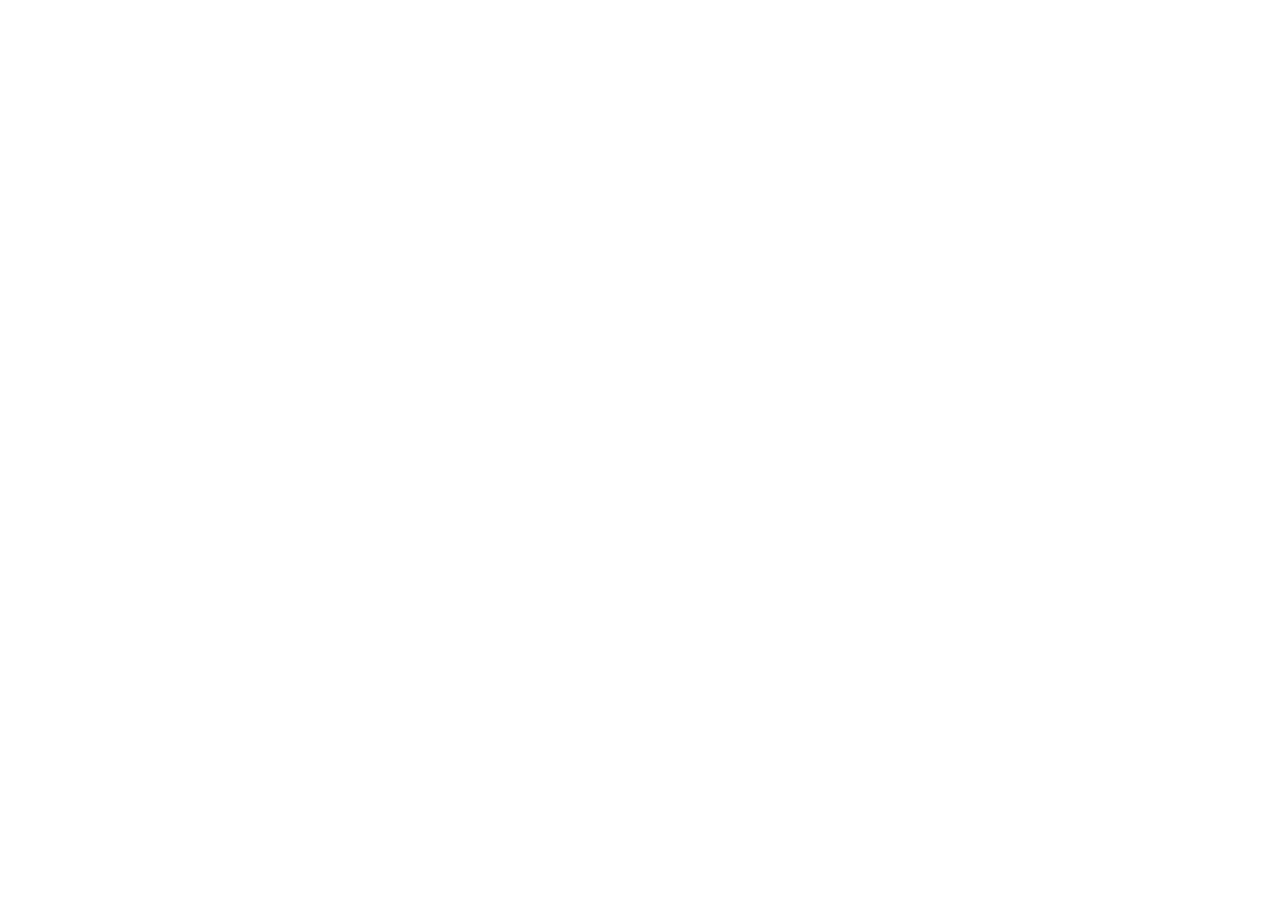
==== index.html @ 35a01bd8 "script file" ====
<!DOCTYPE html>
<html lang="en">
<head>
    <meta charset="UTF-8">
    <meta name="viewport" content="width=device-width, initial-scale=1.0">
    <title>Java Script Basic</title>
</head>
<body>
    
     
    <script src="./script.js"></script>
</body>
</html>
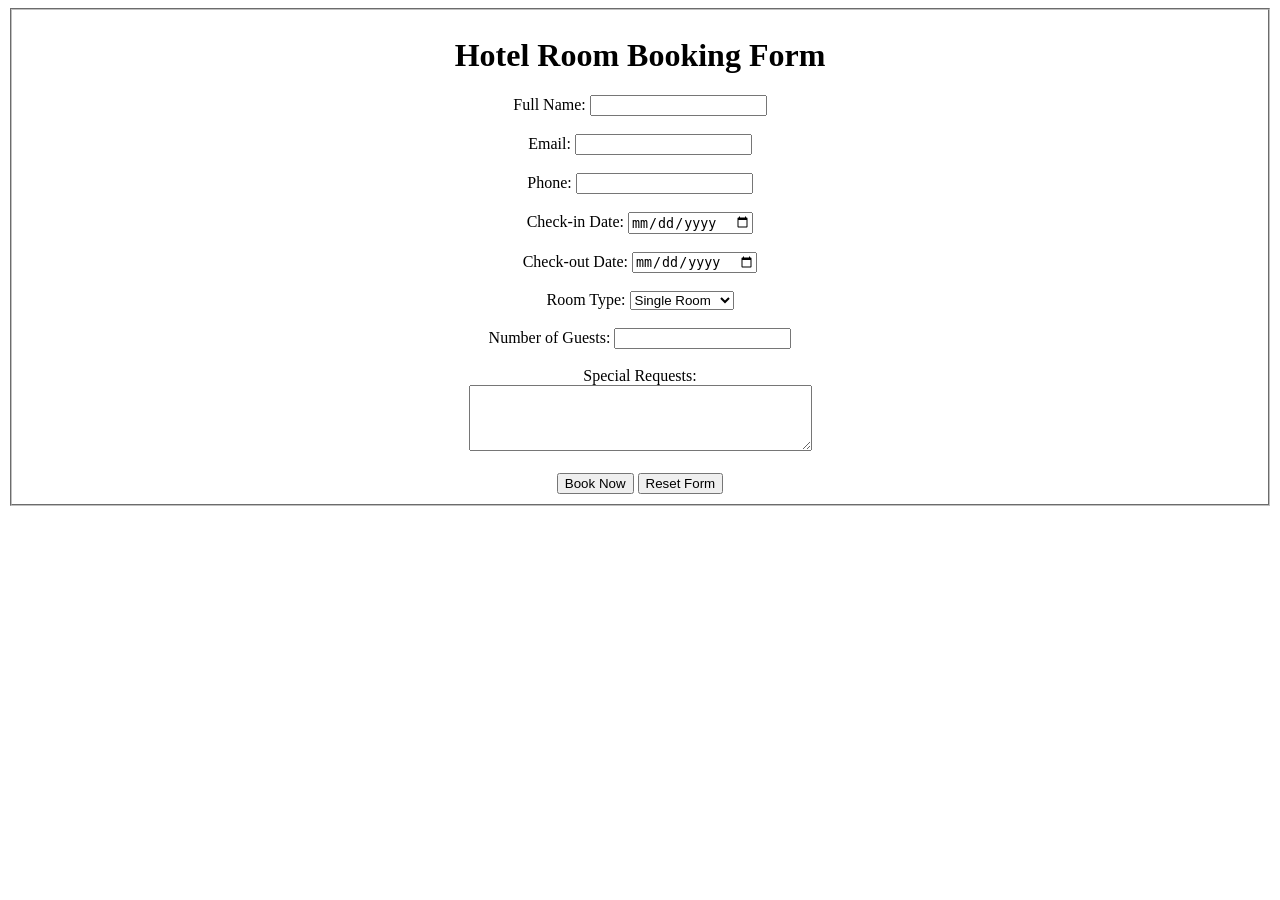
==== commit d81f9dac: "Add files via upload" ====
--- a/index.html
+++ b/index.html
@@ -1,13 +1,47 @@
-<!DOCTYPE html>
-<html lang="en">
-<head>
-    <meta charset="UTF-8">
-    <meta name="viewport" content="width=device-width, initial-scale=1.0">
-    <title>Java Script Basic</title>
-</head>
-<body>
-    
-     
-    <script src="./script.js"></script>
-</body>
+<!DOCTYPE html>
+<html lang="en">
+<head>
+    <meta charset="UTF-8">
+    <meta name="viewport" content="width=device-width, initial-scale=1.0">
+    <title>Hotel Room Booking Form</title>
+</head>
+<body>
+    <fieldset>
+        <form action="#" name="Hotel Room Booking Form" target="_blank" method="get" align="center" >
+       <h1 align="center">Hotel Room Booking Form</h1>
+       <label for="name">Full Name:</label>
+       <input type="text" id="name" name="name" required>
+       <br><br>
+       <label for="email">Email:</label>
+       <input type="email" id="email" name="email" required>
+       <br><br>
+       <label for="phone">Phone:</label>
+       <input type="phone" id="phone" name="phone" required>
+       <br><br>
+       <label for="check-in-date">Check-in Date:</label>
+       <input type="date" id="check-in-date" name="check-in-date" required>
+       <br><br>
+       <label for="check-out-date">Check-out Date:</label>
+       <input type="date" id="check-out-date" name="check-out-date" required>
+       <br><br>
+       <label for="room">Room Type:</label>
+       <select name="room" id="room">
+        <option>Single Room</option>
+        <option value="Single Room">Single Room</option>
+        <option value="Double Room">Double Room</option>
+       </select>
+       <br><br>
+       <label for="number">Number of Guests:</label>
+       <input type="number" id="number" name="number" required>
+       <br><br>
+       <label for="request">Special Requests:</label>
+       <br>
+       <textarea name="request" id="request" rows="4" cols="40"></textarea>
+       <br><br>
+       <input type="submit" value="Book Now">
+       <input type="reset" value="Reset Form">
+    </form>
+    </fieldset>
+    
+</body>
 </html>
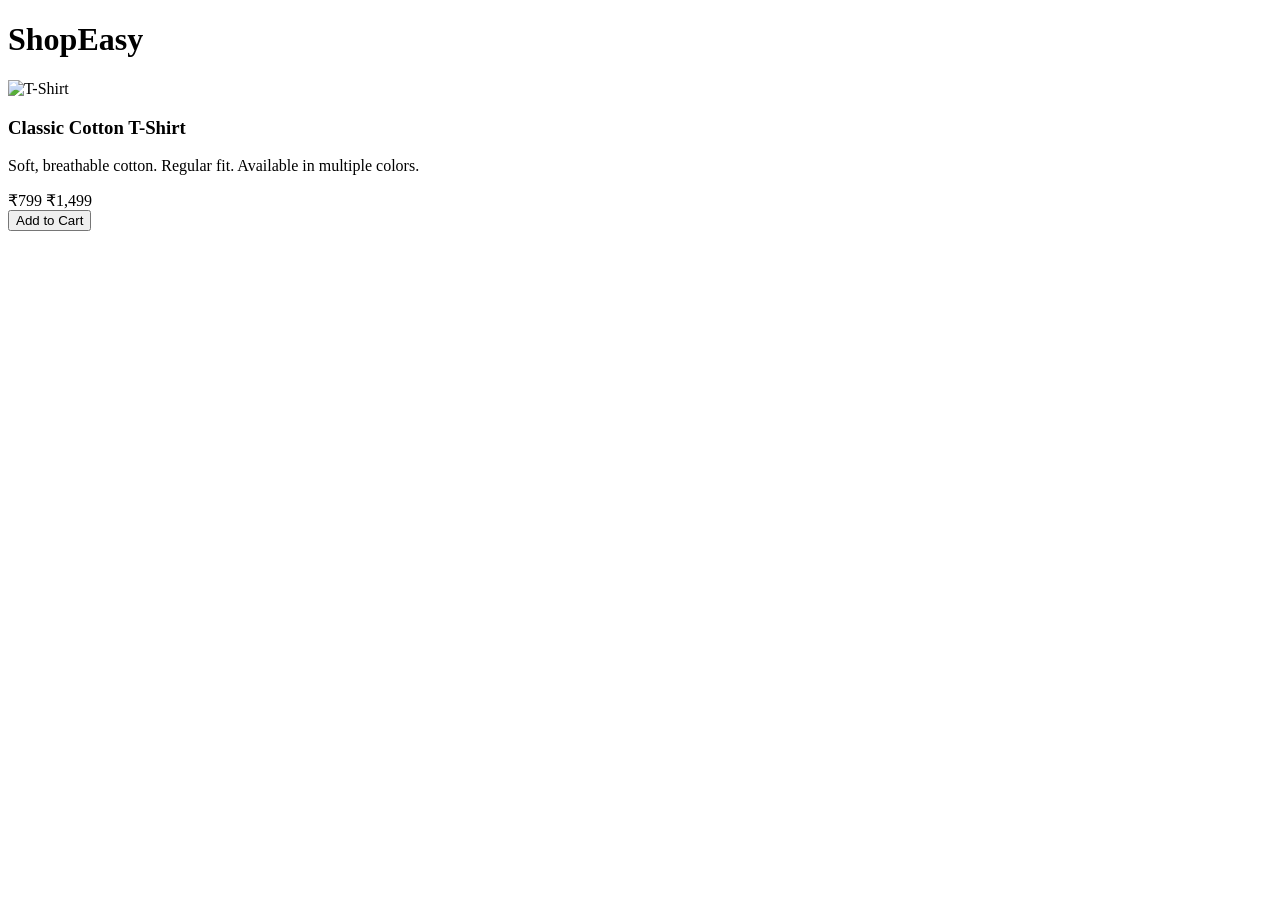
==== commit 97709459: "Add files via upload" ====
--- a/index.html
+++ b/index.html
@@ -1,47 +1,29 @@
 <!DOCTYPE html>
 <html lang="en">
 <head>
-    <meta charset="UTF-8">
-    <meta name="viewport" content="width=device-width, initial-scale=1.0">
-    <title>Hotel Room Booking Form</title>
+  <meta charset="UTF-8">
+  <meta name="viewport" content="width=device-width, initial-scale=1.0">
+  <title>ShopEasy</title>
+  <link rel="stylesheet" href="exp6.css">
 </head>
 <body>
-    <fieldset>
-        <form action="#" name="Hotel Room Booking Form" target="_blank" method="get" align="center" >
-       <h1 align="center">Hotel Room Booking Form</h1>
-       <label for="name">Full Name:</label>
-       <input type="text" id="name" name="name" required>
-       <br><br>
-       <label for="email">Email:</label>
-       <input type="email" id="email" name="email" required>
-       <br><br>
-       <label for="phone">Phone:</label>
-       <input type="phone" id="phone" name="phone" required>
-       <br><br>
-       <label for="check-in-date">Check-in Date:</label>
-       <input type="date" id="check-in-date" name="check-in-date" required>
-       <br><br>
-       <label for="check-out-date">Check-out Date:</label>
-       <input type="date" id="check-out-date" name="check-out-date" required>
-       <br><br>
-       <label for="room">Room Type:</label>
-       <select name="room" id="room">
-        <option>Single Room</option>
-        <option value="Single Room">Single Room</option>
-        <option value="Double Room">Double Room</option>
-       </select>
-       <br><br>
-       <label for="number">Number of Guests:</label>
-       <input type="number" id="number" name="number" required>
-       <br><br>
-       <label for="request">Special Requests:</label>
-       <br>
-       <textarea name="request" id="request" rows="4" cols="40"></textarea>
-       <br><br>
-       <input type="submit" value="Book Now">
-       <input type="reset" value="Reset Form">
-    </form>
-    </fieldset>
-    
+  <header>
+    <h1>ShopEasy</h1>
+  </header>
+
+  <div class="container">
+    <div class="card">
+      <img src="WhatsApp Image 2025-11-12 at 23.01.23_711d8afa.jpg" alt="T-Shirt">
+      <div class="card-content">
+        <h3>Classic Cotton T-Shirt</h3>
+        <p>Soft, breathable cotton. Regular fit. Available in multiple colors.</p>
+        <div class="price">
+          <span class="new">₹799</span>
+          <span class="old">₹1,499</span>
+        </div>
+        <button class="btn">Add to Cart</button>
+      </div>
+    </div>
+  </div>
 </body>
-</html>+</html>
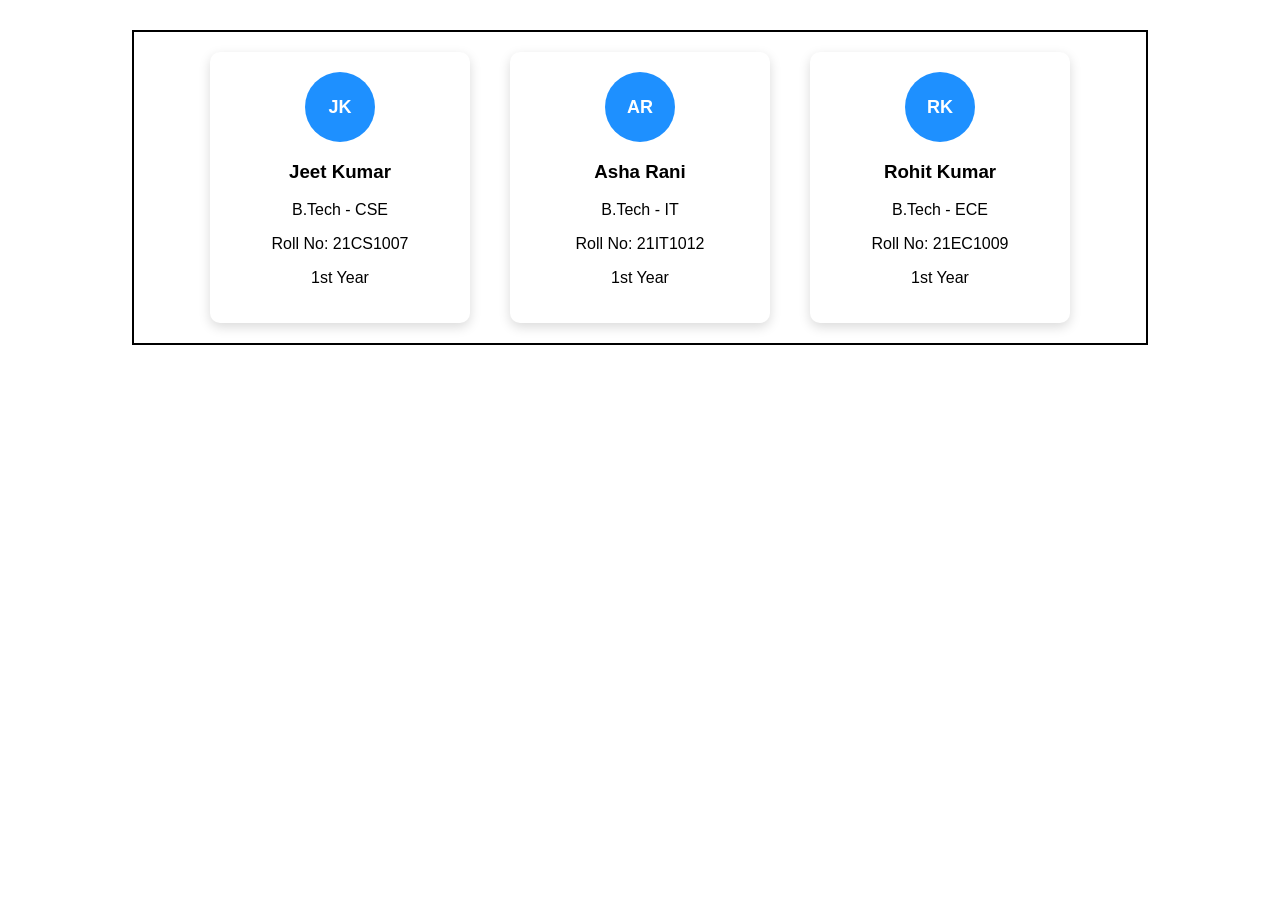
==== commit f0151c13: "Add files via upload" ====
--- a/index.html
+++ b/index.html
@@ -1,29 +1,36 @@
 <!DOCTYPE html>
 <html lang="en">
 <head>
-  <meta charset="UTF-8">
-  <meta name="viewport" content="width=device-width, initial-scale=1.0">
-  <title>ShopEasy</title>
-  <link rel="stylesheet" href="exp6.css">
+    <meta charset="UTF-8">
+    <title>Student Profile Cards</title>
+    <link rel="stylesheet" href="exp8.css">
 </head>
 <body>
-  <header>
-    <h1>ShopEasy</h1>
-  </header>
+<div class="outer-box">
+    <div class="card-container">
+        <div class="card">
+            <div class="circle">JK</div>
+            <h3>Jeet Kumar</h3>
+            <p>B.Tech - CSE</p>
+            <p>Roll No: 21CS1007</p>
+            <p>1st Year</p>
+        </div>
+        <div class="card">
+            <div class="circle">AR</div>
+            <h3>Asha Rani</h3>
+            <p>B.Tech - IT</p>
+            <p>Roll No: 21IT1012</p>
+            <p>1st Year</p>
+        </div>
+        <div class="card">
+            <div class="circle">RK</div>
+            <h3>Rohit Kumar</h3>
+            <p>B.Tech - ECE</p>
+            <p>Roll No: 21EC1009</p>
+            <p>1st Year</p>
+        </div>
+    </div>
+</div>
 
-  <div class="container">
-    <div class="card">
-      <img src="WhatsApp Image 2025-11-12 at 23.01.23_711d8afa.jpg" alt="T-Shirt">
-      <div class="card-content">
-        <h3>Classic Cotton T-Shirt</h3>
-        <p>Soft, breathable cotton. Regular fit. Available in multiple colors.</p>
-        <div class="price">
-          <span class="new">₹799</span>
-          <span class="old">₹1,499</span>
-        </div>
-        <button class="btn">Add to Cart</button>
-      </div>
-    </div>
-  </div>
 </body>
-</html>
+</html>
--- a/exp8.css
+++ b/exp8.css
@@ -0,0 +1,38 @@
+body{
+    font-family: Arial, sans-serif;
+}
+.outer-box{
+    border: 2px solid black;
+    width: 80%;
+    margin: 30px auto;
+    padding: 20px 0;
+}
+
+.card-container{
+    display: flex;
+    justify-content: center;
+    gap: 40px;
+}
+
+.card{
+    width: 220px;
+    text-align: center;
+    padding: 20px;
+    border-radius: 10px;
+    background: white;
+    box-shadow: 0 4px 12px rgba(0,0,0,0.15);
+}
+
+.circle{
+    width: 70px;
+    height: 70px;
+    background: dodgerblue;
+    color: white;
+    border-radius: 50%;
+    display: flex;
+    justify-content: center;
+    align-items: center;
+    font-weight: bold;
+    margin: 0 auto 10px;
+    font-size: 18px;
+}
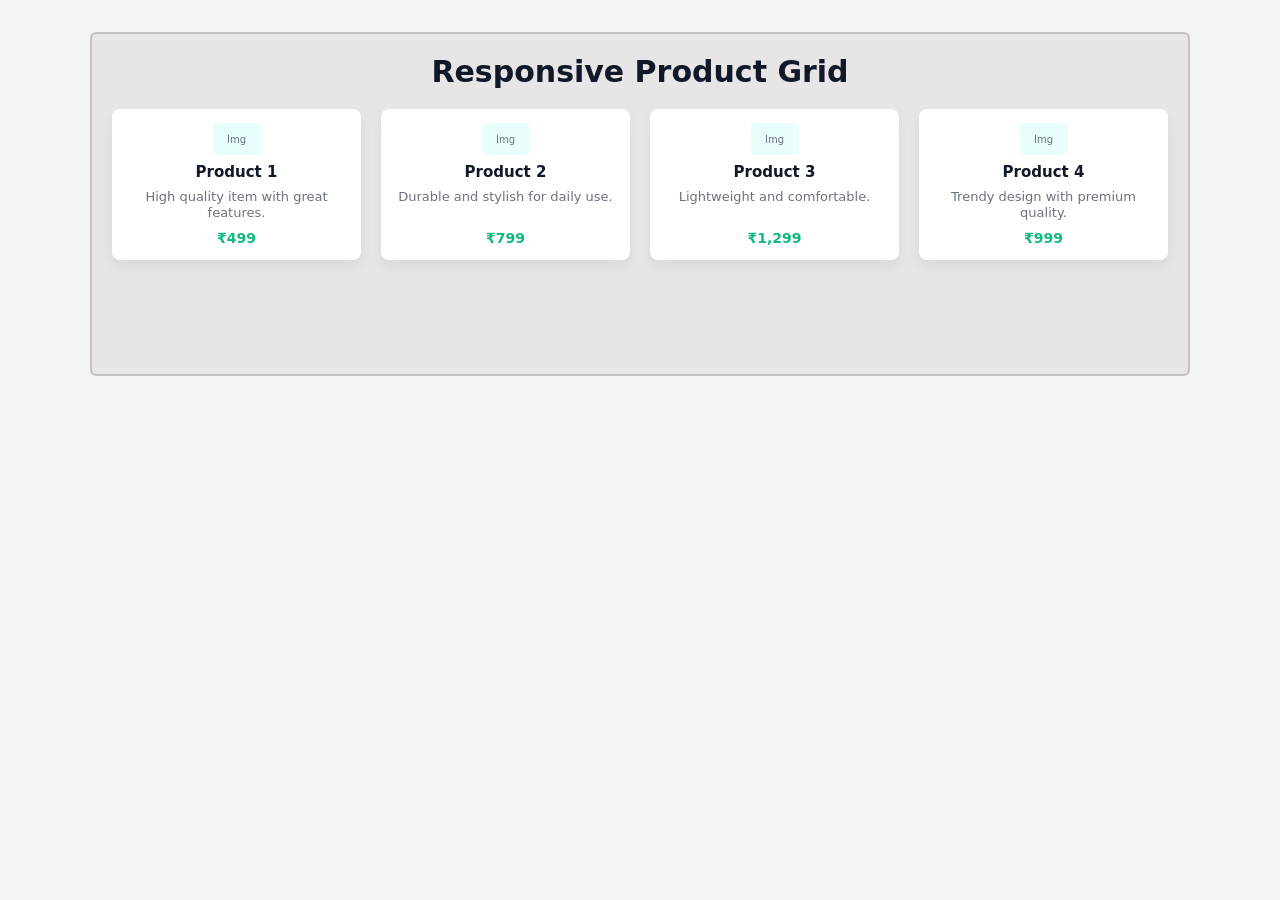
==== commit e9a1f9ed: "Add files via upload" ====
--- a/index.html
+++ b/index.html
@@ -1,36 +1,54 @@
-<!DOCTYPE html>
+<!doctype html>
 <html lang="en">
 <head>
-    <meta charset="UTF-8">
-    <title>Student Profile Cards</title>
-    <link rel="stylesheet" href="exp8.css">
+  <meta charset="utf-8" />
+  <meta name="viewport" content="width=device-width,initial-scale=1" />
+  <title>Responsive Product Grid</title>
+  
+    <link rel="stylesheet" href="exp9.css">
 </head>
 <body>
-<div class="outer-box">
-    <div class="card-container">
+  <div class="wrapper">
+    <div class="outer-box">
+      <h1 style="font-size: 30px; font-weight: 600;">Responsive Product Grid</h1>
+
+      <div class="grid">
+
         <div class="card">
-            <div class="circle">JK</div>
-            <h3>Jeet Kumar</h3>
-            <p>B.Tech - CSE</p>
-            <p>Roll No: 21CS1007</p>
-            <p>1st Year</p>
+          <div class="thumb">Img</div>
+          <div class="title">Product 1</div>
+          <div class="desc">High quality item with great features.</div>
+          <div class="price">₹499</div>
         </div>
+
         <div class="card">
-            <div class="circle">AR</div>
-            <h3>Asha Rani</h3>
-            <p>B.Tech - IT</p>
-            <p>Roll No: 21IT1012</p>
-            <p>1st Year</p>
+          <div class="thumb">Img</div>
+          <div class="title">Product 2</div>
+          <div class="desc">Durable and stylish for daily use.</div>
+          <div class="price">₹799</div>
         </div>
+
         <div class="card">
-            <div class="circle">RK</div>
-            <h3>Rohit Kumar</h3>
-            <p>B.Tech - ECE</p>
-            <p>Roll No: 21EC1009</p>
-            <p>1st Year</p>
+          <div class="thumb">Img</div>
+          <div class="title">Product 3</div>
+          <div class="desc">Lightweight and comfortable.</div>
+          <div class="price">₹1,299</div>
         </div>
+
+        <div class="card">
+          <div class="thumb">Img</div>
+          <div class="title">Product 4</div>
+          <div class="desc">Trendy design with premium quality.</div>
+          <div class="price">₹999</div>
+        </div>
+
+      </div>
     </div>
-</div>
+  </div>
+   
+<br><br><b><br><br>
+<br><br><br><br>
+
 
 </body>
 </html>
--- a/exp9.css
+++ b/exp9.css
@@ -0,0 +1,104 @@
+:root{
+      --bg: #f3f4f6;
+      --card-bg: #fff;
+      --muted: #6b7280;
+      --accent: #10b981;
+    }
+
+    body{
+      margin:0;
+      font-family: system-ui, -apple-system, "Segoe UI", Roboto, "Helvetica Neue", Arial;
+      background: var(--bg);
+      color: #111827;
+      display:flex;
+      justify-content:center;
+      padding:32px 16px;
+      box-sizing:border-box;
+    }
+
+    .wrapper{
+      width:100%;
+      max-width:1100px;
+    }
+
+    /* OUTER BORDER BOX */
+    .outer-box{
+      border: 2px solid #c3c1c1;
+      height: 300px;
+      padding: 20px;
+      background: #e7e5e5;
+      border-radius: 6px;
+    }
+
+    h1{
+      text-align:center;
+      font-size:18px;
+      margin-top:0;
+      margin-bottom:20px;
+      font-weight:600;
+    }
+
+    .grid{
+      display:grid;
+      grid-template-columns: repeat(4, 1fr);
+      gap:20px;
+    }
+
+    .card{
+      background: var(--card-bg);
+      padding:14px;
+      border-radius:8px;
+      box-shadow: 0 6px 12px rgba(15,23,42,0.06);
+      text-align:center;
+      min-height:120px;
+      display:flex;
+      flex-direction:column;
+      gap:8px;
+    }
+
+    .thumb{
+      width:48px;
+      height:32px;
+      margin:0 auto;
+      background: linear-gradient(135deg,#e6fffa,#ecfeff);
+      border-radius:4px;
+      display:flex;
+      align-items:center;
+      justify-content:center;
+      font-size:10px;
+      color:var(--muted);
+    }
+
+    .title{
+      font-weight:700;
+      font-size:15px;
+    }
+
+    .desc{
+      font-size:13px;
+      color:var(--muted);
+      line-height:1.25;
+    }
+
+    .price{
+      margin-top:auto;
+      font-weight:700;
+      color:var(--accent);
+      font-size:14px;
+    }
+
+    /* Tablet: 2 columns */
+    @media (max-width:1024px){
+      .grid{
+        grid-template-columns: repeat(4, 1fr);
+      }
+    }
+
+    /* Mobile: 1 column */
+    @media (max-width:600px){
+      .grid{
+        grid-template-columns: 1fr;
+      }
+      .wrapper{ max-width:420px; }
+      h1{ font-size:16px; }
+    }
